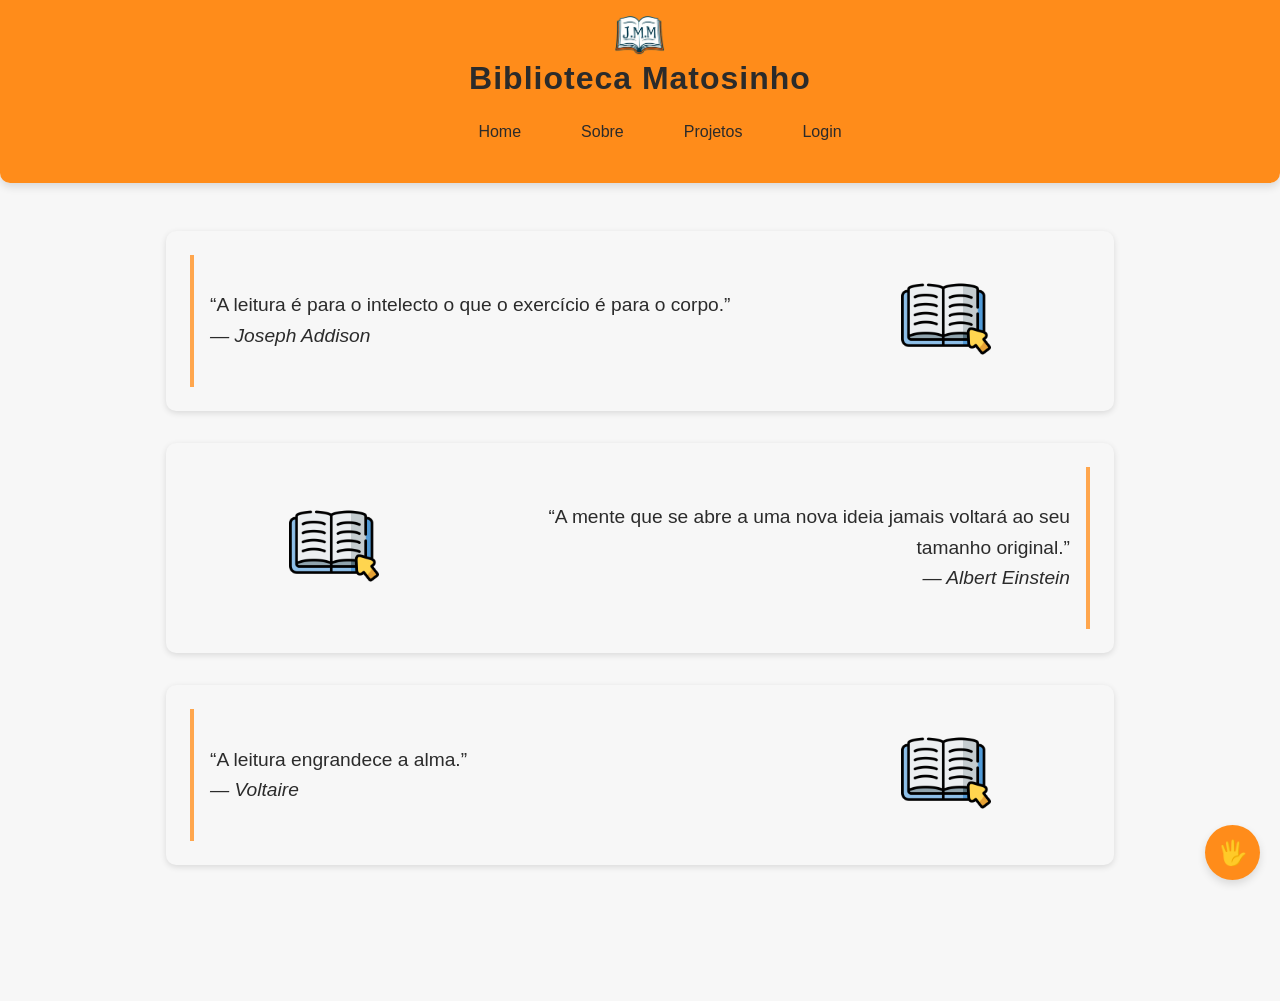
==== index.html @ 10664290 "Add files via upload" ====
<!DOCTYPE html>
<html lang="pt-br">

<head>
  <meta charset="UTF-8">
  <meta name="viewport" content="width=device-width, initial-scale=1.0">
  <title>Biblioteca José Maria Matosinho</title>
  <link rel="stylesheet" href="css/variaveis.css">
  <link rel="stylesheet" href="css/style.css">
  <link rel="stylesheet" href="css/botoes.css">
</head>

<body>
  <header class="cabecalho">
    <div class="logo">
      <img src="assets/icones/icone_escola.png" width="100" height="80" alt="Logo da Biblioteca">
      <h1>Biblioteca Matosinho</h1>
    </div>

    <nav class="menu">
      <ul>
        <li><a href="paginas/home.html" class="ativo">Home</a></li>
        <li><a href="paginas/sobre.html">Sobre</a></li>
        <li><a href="paginas/projetos.html">Projetos</a></li>
        <li><a href="paginas/login.html" class="botao-login">Login</a></li>
      </ul>
    </nav>
  </header>

  <main class="container">

    <section class="bloco">
      <div class="texto">
        <p>
          “A leitura é para o intelecto o que o exercício é para o corpo.”
          <br><em>— Joseph Addison</em>
        </p>
      </div>
      <div class="icone">
        <img src="assets/icones/book1.png" alt="Ícone de livro">
      </div>
    </section>


    <section class="bloco invertido">
      <div class="texto">
        <p>
          “A mente que se abre a uma nova ideia jamais voltará ao seu tamanho original.”
          <br><em>— Albert Einstein</em>
        </p>
      </div>
      <div class="icone">
        <img src="assets/icones/book1.png" alt="Ícone de livro">
      </div>
    </section>


    <section class="bloco">
      <div class="texto">
        <p>
          “A leitura engrandece a alma.”
          <br><em>— Voltaire</em>
        </p>
      </div>
      <div class="icone">
        <img src="assets/icones/book1.png" alt="Ícone de livro">
      </div>
    </section>

  </main>
  <footer>
    <p>© 2025 Biblioteca Escolar José Maria Matosinho</p>
  </footer>

  <div class="acessibilidade-container">
    <button class="botao-acessibilidade" id="abrir-acessibilidade" aria-label="Acessibilidade">
      🖐️
    </button>

    <div class="menu-acessibilidade" id="menu-acessibilidade">
      <button id="aumentar-fonte" aria-label="Aumentar fonte">A+</button>
      <button id="diminuir-fonte" aria-label="Diminuir fonte">A-</button>
      <button id="toggle-dark" aria-label="Alternar modo escuro">🌙</button>
    </div>
  </div>


  <script src="js/acess.js"></script>
</body>

</html>
---- css/variaveis.css ----
:root {
  /* 🎨 Laranja principal */
  --cor-principal: #ff8c1a;
  --cor-degrade-1: #ff8c1a;
  --cor-degrade-2: #ffa64d;
  --cor-degrade-3: #ff8c1a;
  --cor-hover: #ffb366;

  /* 🎨 Destaques */
  --cor-destaque: #ffd38a;       /* tom suave */
  --cor-destaque-escuro: #e66e00; /* hover mais forte */

  /* ⚫ Neutros */
  --cor-texto: #2b2b2b;
  --cor-branca: #ffffff;
  --cor-b-suave: #f7f7f7;
  --cor-cinza: #d6d6d6;

  /* ✨ Sombras e efeitos */
  --sombra-suave: rgba(0, 0, 0, 0.12);

  /* 🔠 Fontes */
  --fonte-titulo: 'Georgia', 'Times New Roman', serif;
  --fonte-texto: 'Segoe UI', sans-serif;
}


/* 🌙 Modo Escuro */
.dark-mode {
  /* 🎨 Laranjas ajustadas para modo escuro */
  --cor-principal: #ff9a2b;
  --cor-degrade-1: #ff9a2b;
  --cor-degrade-2: #ffb65c;
  --cor-degrade-3: #ff9a2b;
  --cor-hover: #ffc27d;

  /* 🎨 Destaques */
  --cor-destaque: #ffcf99;       /* leve e visível */
  --cor-destaque-escuro: #e67e22;/* tom quente, sem marrom */

  /* ⚫ Neutros escuros */
  --cor-texto: #f2f2f2;
  --cor-branca: #1b1b1b;
  --cor-b-suave: #242424;
  --cor-cinza: #4a4a4a;

  /* ✨ Sombras */
  --sombra-suave: rgba(0, 0, 0, 0.4);

  /* 🔠 Fontes */
  --fonte-titulo: 'Georgia', 'Times New Roman', serif;
  --fonte-texto: 'Segoe UI', sans-serif;
}
---- css/style.css ----
html, body {
  width: 100%;
  height: 100%;
  margin: 0;
  padding: 0;
  overflow-x: hidden; 
  font-family: var(--fonte-texto);
  background-color: var(--cor-fundo, var(--cor-b-suave));
  color: var(--cor-texto);
}

body {
  display: flex;
  flex-direction: column;
}

main {
  flex: 1;
}

header {
  background: linear-gradient(90deg, var(--cor-degrade-1), var(--cor-degrade-3));
  color: var(--cor-texto);
  text-align: center;
  padding: 1rem 1rem;
  box-shadow: 0 4px 8px var(--sombra-suave);


  width: 100vw;           
  margin-left: calc(-50vw + 50%); 
  border-radius: 0 0 10px 10px;  
  box-sizing: border-box;        
}

header h1 {
  font-size: 2rem;
  margin: 0;
  letter-spacing: 1px;
}

.container {
  display: flex;
  flex-direction: column;
  align-items: center;
  gap: 2rem;
  padding: 3rem 1rem;
}


/* ================================================== */
/* ====================== MENU ====================== */
/* ================================================== */

.menu ul {
  list-style: none;
  display: flex;
  justify-content: center;
}

.menu li {
  margin: 0 15px;
}

.menu a {
  text-decoration: none;
  color: var(--cor-texto);
  padding: 10px 15px;
  display: block;
  transition: 0.3s;
}

.menu a:hover {
  background-color: var(--cor-hover);
  border-radius: 5px;
}


/* ================================================== */
/* ====================== BLOCOS ==================== */
/* ================================================== */

.bloco {
  display: flex;
  align-items: center;
  justify-content: space-between;
  background-color: var(--cor-b-suave);
  border-radius: 10px;
  box-shadow: 0 2px 6px var(--sombra-suave);
  padding: 1.5rem;
  width: 80%;
  max-width: 900px;
  transition: transform 0.3s ease, box-shadow 0.3s ease;
}

.bloco:hover {
  transform: translateY(-3px);
  box-shadow: 0 4px 12px var(--sombra-suave);
}

.bloco .texto {
  flex: 2;
  padding: 1rem;
  border-left: 4px solid var(--cor-degrade-2);
}

.bloco .texto p {
  font-size: 1.2rem;
  line-height: 1.6;
  margin: 0;
}

.bloco .icone {
  flex: 1;
  text-align: center;
}

.bloco .icone img {
  width: 90px;
  height: 90px;
  object-fit: contain;
}

.bloco.invertido {
  flex-direction: row-reverse;
}

.bloco.invertido .texto {
  border-left: none;
  border-right: 4px solid var(--cor-degrade-2);
  text-align: right;
}

.bloco.invertido .icone {
  text-align: center;
}


/* ================================================== */
/* ==================== CARROSSEL =================== */
/* ================================================== */

.carrossel {
  text-align: center;
  padding: 2rem 1rem;
  position: relative;
  overflow: hidden;
}

.carrossel h2 {
  font-size: 1.8rem;
  margin-bottom: 1.5rem;
  color: var(--cor-texto);
  z-index: 5;
  position: relative;
}

/* Contêiner principal */
.carrossel-wrapper {
  display: flex;
  justify-content: center;
  align-items: center;
  gap: 2rem;
  position: relative;
  min-height: 500px;
  z-index: 1;
}

/* Cada slide */
.slide {
  transform: scale(0.95);
  transition: all 0.6s ease-in-out;
  width: 260px;
  max-width: 90vw;
  background: linear-gradient(
    145deg,
    var(--cor-degrade-1, #ffb74d),
    var(--cor-degrade-3, #ff9800)
  );
  border-radius: 18px;
  box-shadow: 0 15px 35px rgba(0, 0, 0, 0.25);
  padding: 18px;
  position: relative;
  z-index: 1;
  opacity: 0.5; 
  filter: blur(1px); 
}

/* Slide ativo (destaque) */
.slide.ativo {
  transform: scale(1.1);
  width: 320px;
  z-index: 3;
  opacity: 1;
  filter: none; 
}


.slide img {
  width: 100%;
  height: 320px;
  object-fit: cover;
  border-radius: 12px;
  margin-bottom: 15px;
  image-rendering: crisp-edges;
  transition: transform 0.4s ease, box-shadow 0.4s ease;
}

/* Hover */
.slide:hover img {
  transform: scale(1.05);
  box-shadow: 0 0 15px rgba(255, 255, 255, 0.3);
}

/* Descrição */
.descricao h3 {
  font-size: 1.3rem;
  margin: 10px 0 5px;
  color: var(--cor-texto);
}

.descricao p {
  font-size: 0.95rem;
  color: var(--cor-texto);
  line-height: 1.5;
  text-align: justify;
}

/* Indicadores (bolinhas) */
.carrossel-indicadores {
  margin-top: 30px;
  display: flex;
  justify-content: center;
  gap: 10px;
  z-index: 10;
  position: relative;
}

.carrossel-indicadores button {
  width: 12px;
  height: 12px;
  border-radius: 50%;
  border: none;
  background-color: var(--cor-cinza);
  cursor: pointer;
  transition: all 0.3s ease;
}

.carrossel-indicadores button.ativo {
  background-color: var(--cor-degrade-3);
  transform: scale(1.3);
}
/* ================================================== */
/* ==================== CRIADORES =================== */
/* ================================================== */

.criadores {
  display: flex;
  justify-content: center;
  align-items: center;
  gap: 40px;
  margin-top: 30px;
  flex-wrap: wrap;
}

.criadores .foto {
  width: 150px;
  height: 150px;
  border-radius: 50%;
  overflow: hidden;
  box-shadow: 0 6px 15px rgba(0, 0, 0, 0.25);
  transition: transform 0.4s ease, box-shadow 0.4s ease;
  cursor: pointer;
  background-color: var(--cor-branca);
  position: relative;
}

.criadores .foto img {
  width: 100%;
  height: 100%;
  object-fit: cover;
  transition: transform 0.4s ease;
}

.criadores .foto:hover {
  transform: translateY(-8px) scale(1.05);
  box-shadow: 0 10px 25px rgba(0, 0, 0, 0.35);
}

.criadores .foto:hover img {
  transform: scale(1.1);
}


/* ================================================== */
/* ===================== TEXTO ====================== */
/* ================================================== */

p {
  margin-top: 1em !important;
  margin-bottom: 1em !important;
  line-height: 1.6 !important;
}


/* ================================================== */
/* ====================== LOGIN ===================== */
/* ================================================== */

.login-container {
  max-width: 400px;
  margin: 60px auto;
  background: linear-gradient(90deg, var(--cor-degrade-1), var(--cor-degrade-3));
  padding: 25px;
  border-radius: 12px;
  box-shadow: 0 0 15px rgba(0, 0, 0, 0.1);
  text-align: center; 
}


.login-container h1 {
  text-align: center;
  margin-bottom: 20px;
}


.user-type-buttons {
  display: flex;
  flex-direction: column; 
  gap: 10px;
  margin-bottom: 20px;
}

.user-type-buttons button {
  background-color: var(--cor-b-suave);
  color: var(--cor-texto);
  border: none;
  padding: 10px;
  border-radius: 8px;
  font-size: 1rem;
  cursor: pointer;
  transition: transform 0.2s, background-color 0.2s;
}

.user-type-buttons button:hover {
  background-color: var(--cor-cinza);
  transform: scale(1.03);
}

/* Formulário */
#loginForm {
  display: none;
  text-align: left;
}

#loginForm p {
  margin: 10px 0;
}

/* Campos do formulário */
#loginForm input {
  width: 100%;
  padding: 8px;
  border: 1px solid var(--cor-b-suave);
  border-radius: 6px;
  font-size: 1rem;
}

#loginForm button[type="submit"] {
  width: 100%;
  background-color: var(--cor-b-suave);
  color: var(--cor-texto);
  border: none;
  padding: 10px;
  border-radius: 8px;
  font-size: 1rem;
  margin-top: 10px;
  cursor: pointer;
  transition: background-color 0.2s, transform 0.2s;
}

#loginForm button[type="submit"]:hover {
  background-color: var(--cor-cinza);
  transform: scale(1.03);
}

/* Link de cadastro */
.cadastro-link {
  margin-top: 10px;
  text-align: center;
  font-size: 0.9rem;
}

/* Logo */
.logo img {
  width: 50px;
  height: 40px;
}
/* ================================================== */
/* ===================== FOOTER ===================== */
/* ================================================== */

footer {
  text-align: center;
  padding: 15px;
  width: 100%;
  background: var(--cor-b-suave);
}

footer p {
  margin: 10px 0;
}


/* ================================================== */
/* =================== DROPDOWN ===================== */
/* ================================================== */

.dropdown {
  position: relative;
}

.dropdown-content {
  display: none;
  position: absolute;
  background-color: var(--cor-branca);
  min-width: 150px;
  box-shadow: 0 8px 16px var(--sombra-suave);
  z-index: 10;
}

.dropdown-content li {
  display: block;
}

.dropdown-content a {
  padding: 10px;
  display: block;
  text-decoration: none;
  color: var(--cor-texto);
}

.dropdown-content a:hover {
  background-color: var(--cor-hover);
}

.dropdown:hover .dropdown-content {
  display: block;
}


/* ================================================== */
/* =========== FILTRO DE LETRAS (CATÁLOGO) ========== */
/* ================================================== */

.filtro-letras {
  display: flex;
  flex-wrap: wrap;
  justify-content: center;
  gap: 10px;
  margin: 25px 0;
}

.filtro-letras button {
  padding: 8px 14px;
  border-radius: 6px;
  border: 1px solid var(--cor-destaque);
  font-size: 16px;
  background: linear-gradient(90deg, var(--cor-degrade-1), var(--cor-degrade-3));
  color: var(--cor-texto);
  cursor: pointer;
  transition: 0.25s;
  box-shadow: 0 8px 16px var(--sombra-suave);
}

.filtro-letras button:hover {
  animation: balancoUp 0.3s ease-in-out;
  background: var(--cor-destaque);
  color: var(--cor-texto);
  transform: scale(1.05);
}

@keyframes balancoUp {
  0%   { transform: translateY(0); }
  50%  { transform: translateY(-4px); }
  100% { transform: translateY(0); }
}


.filtro-letras button.active {
  background: var(--cor-destaque-escuro);
  color: var(--cor-branca);
  border-color: var(--cor-destaque-escuro);
}


/* ================================================== */
/* ================= LISTAGEM LIVROS ================ */
/* ================================================== */

.lista-livros {
  list-style: none;
  padding: 0;
  display: grid;
  grid-template-columns: repeat(auto-fill, minmax(240px, 1fr));
  gap: 18px;
  margin-top: 25px;
}

.livro-card {
  background: linear-gradient(90deg, var(--cor-degrade-1), var(--cor-degrade-3));
  border: 1px solid var(--cor-cinza);
  border-radius: 8px;
  padding: 12px;
  text-align: center;
  transition: 0.25s;
}

.livro-card:hover {
  transform: scale(1.03);
  box-shadow: 0 0 10px var(--sombra-suave);
}

.livro-card img {
  width: 100%;
  height: 260px;
  object-fit: cover;
  border-radius: 6px;
  margin-bottom: 10px;
}

.livro-card h3 {
  font-size: 18px;
  margin-bottom: 6px;
}

.livro-card h2{
  text-align: center;
}

.livro-card p {
  font-size: 14px;
  color: var(--cor-texto);
}
.projetos-section {
  text-align: center;
  padding: 3rem 1rem;
  position: relative;
  overflow: hidden;
  min-height: 100vh; /* ocupa a tela inteira */
  display: flex;
  align-items: center;
  justify-content: center;
}

.projetos-section h2 {
  font-size: 2rem;
  color: var(--cor-texto);
  margin-bottom: 2rem;
}

.projetos-container {
  position: relative;
  width: 100%;
  max-width: 900px;
  height: 420px;
}

.projeto {
  position: absolute;
  top: 50%;
  left: 50%;
  transform: translate(-50%, -50%) scale(0.9);
  opacity: 0;
  display: flex;
  align-items: stretch;
  justify-content: space-between;
  width: 90%;
  max-width: 900px;
  background: var(--cor-b-suave);
  border-radius: 15px;
  box-shadow: 0 8px 20px var(--sombra-suave);
  overflow: hidden;
  transition: opacity 0.8s ease, transform 0.8s ease;
}

.projeto.ativo {
  opacity: 1;
  transform: translate(-50%, -50%) scale(1);
  z-index: 5;
}

/* --- CORTE OBLÍQUO DA IMAGEM --- */
.projeto img {
  width: 50%;
  height: 100%;
  object-fit: cover;
  clip-path: polygon(0 0, 85% 0, 70% 100%, 0% 100%);
}

/* --- ÁREA DE TEXTO --- */
.projeto-info {
  flex: 1;
  padding: 2rem;
  text-align: left;
  background: linear-gradient(135deg, var(--cor-degrade-1), var(--cor-degrade-3));
  display: flex;
  flex-direction: column;
  justify-content: center;
}

.projeto-info h3 {
  margin: 0 0 1rem;
  color: var(--cor-texto);
  font-size: 1.5rem;
}

.projeto-info p {
  color: var(--cor-texto);
  line-height: 1.6;
}

.projeto-info .linha {
  width: 60px;
  height: 4px;
  background: var(--cor-degrade-2);
  margin-bottom: 1rem;
  border-radius: 4px;
}

/* --- RESPONSIVO --- */
@media (max-width: 768px) {
  .projeto {
    flex-direction: column;
    height: auto;
  }

  .projeto img {
    width: 100%;
    height: 200px;
    clip-path: none; /* remove o corte oblíquo em telas pequenas */
  }

  .projeto-info {
    text-align: center;
    padding: 1.5rem;
  }
}
---- css/botoes.css ----
.acessibilidade-container {
  position: fixed;
  bottom: 20px;
  right: 20px;
  z-index: 1000;
}


.botao-acessibilidade {
  background-color: var(--cor-principal);
  color: var(--cor-branca);
  border: none;
  border-radius: 50%;
  width: 55px;
  height: 55px;
  font-size: 24px;
  cursor: pointer;
  box-shadow: 0 4px 8px var(--sombra-suave);
  transition: transform 0.2s ease, background-color 0.3s ease;
}

.botao-acessibilidade:hover {
  background-color: var(--cor-hover);
  transform: scale(1.1);
}


.menu-acessibilidade {
  display: none;
  flex-direction: column;
  align-items: center;
  position: absolute;
  bottom: 0;
  right: 70px;
  background-color: var(--cor-branca);
  border: 2px solid var(--cor-principal);
  border-radius: 12px;
  padding: 10px;
  box-shadow: 0 4px 10px var(--sombra-suave);
  animation: aparecer 0.25s ease;
}

.menu-acessibilidade button {
  background-color: var(--cor-principal);
  color: var(--cor-branca);
  border: none;
  border-radius: 8px;
  margin: 5px 0;
  padding: 6px 12px;
  cursor: pointer;
  font-weight: bold;
  transition: background-color 0.3s, transform 0.2s;
}

.menu-acessibilidade button:hover {
  background-color: var(--cor-hover);
  transform: scale(1.05);
}

@keyframes aparecer {
  from {
    opacity: 0;
    transform: translateX(10px);
  }
  to {
    opacity: 1;
    transform: translateX(0);
  }
}


.dark-mode {
  background-color: var(--cor-b-suave);
  color: var(--cor-texto);
}

.dark-mode .menu-acessibilidade {
  background-color: var(--cor-b-suave);
  border-color: var(--cor-principal);
}
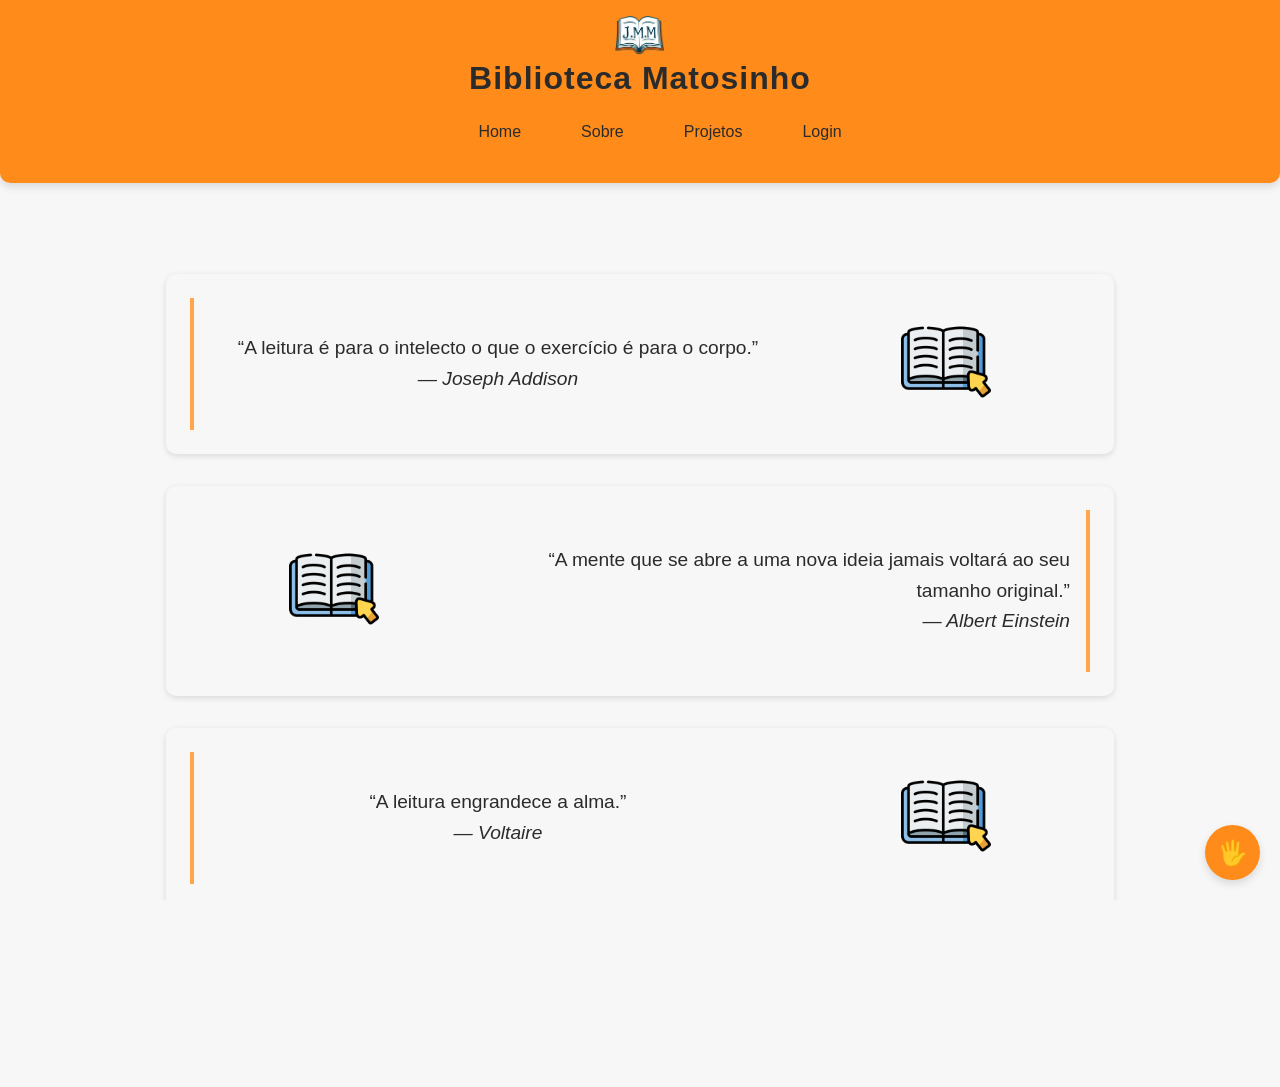
==== commit 5b685d7d: "Add files via upload" ====
--- a/index.html
+++ b/index.html
@@ -86,6 +86,7 @@
 
 
   <script src="js/acess.js"></script>
+  <script type="module" src="../js/auth.js"></script>
 </body>
 
 </html>
--- a/css/style.css
+++ b/css/style.css
@@ -645,3 +645,84 @@
     padding: 1.5rem;
   }
 }
+
+
+.form-cadastro {
+  display: flex;
+  flex-direction: column;
+  gap: 15px;
+  width: 100%;
+  max-width: 420px;
+}
+
+.form-cadastro input,
+.form-cadastro textarea {
+  padding: 10px;
+  font-size: 1rem;
+  border-radius: 6px;
+  border: 1px solid var(--cor-cinza);
+}
+
+.form-cadastro button {
+  padding: 10px;
+  background: var(--cor-degrade-1);
+  color: var(--cor-texto);
+  border: none;
+  border-radius: 6px;
+  cursor: pointer;
+  transition: 0.25s;
+}
+
+.form-cadastro button:hover {
+  transform: scale(1.05);
+  background: var(--cor-degrade-3);
+}
+
+#msg {
+  margin-top: 15px;
+  font-weight: bold;
+}
+
+.card-cadastro {
+  background: linear-gradient(135deg, var(--cor-degrade-1), var(--cor-degrade-3));
+  box-shadow: 0 6px 20px rgba(0, 0, 0, 0.25);
+  border-radius: 15px;
+  padding: 2rem;
+  width: 100%;
+  max-width: 480px;
+  margin: 0 auto; 
+  text-align: left;
+  color: var(--cor-texto);
+  transition: transform 0.3s ease, box-shadow 0.3s ease;
+}
+
+.card-cadastro:hover {
+  transform: scale(1.02);
+  box-shadow: 0 10px 30px rgba(0, 0, 0, 0.35);
+}
+
+.container {
+  display: flex;
+  flex-direction: column;
+  align-items: center;
+  justify-content: center;
+  min-height: 80vh;
+  text-align: center;
+}
+
+.card-cadastro button {
+  background: transparent;
+  border: 2px solid #fff;
+  color: #fff;
+  font-weight: bold;
+  padding: 10px 20px;
+  border-radius: 8px;
+  cursor: pointer;
+  transition: all 0.3s ease;
+}
+
+.card-cadastro button:hover {
+  background: rgba(255, 255, 255, 0.15);
+  transform: scale(1.05);
+  box-shadow: 0 0 10px rgba(255, 255, 255, 0.4);
+}
